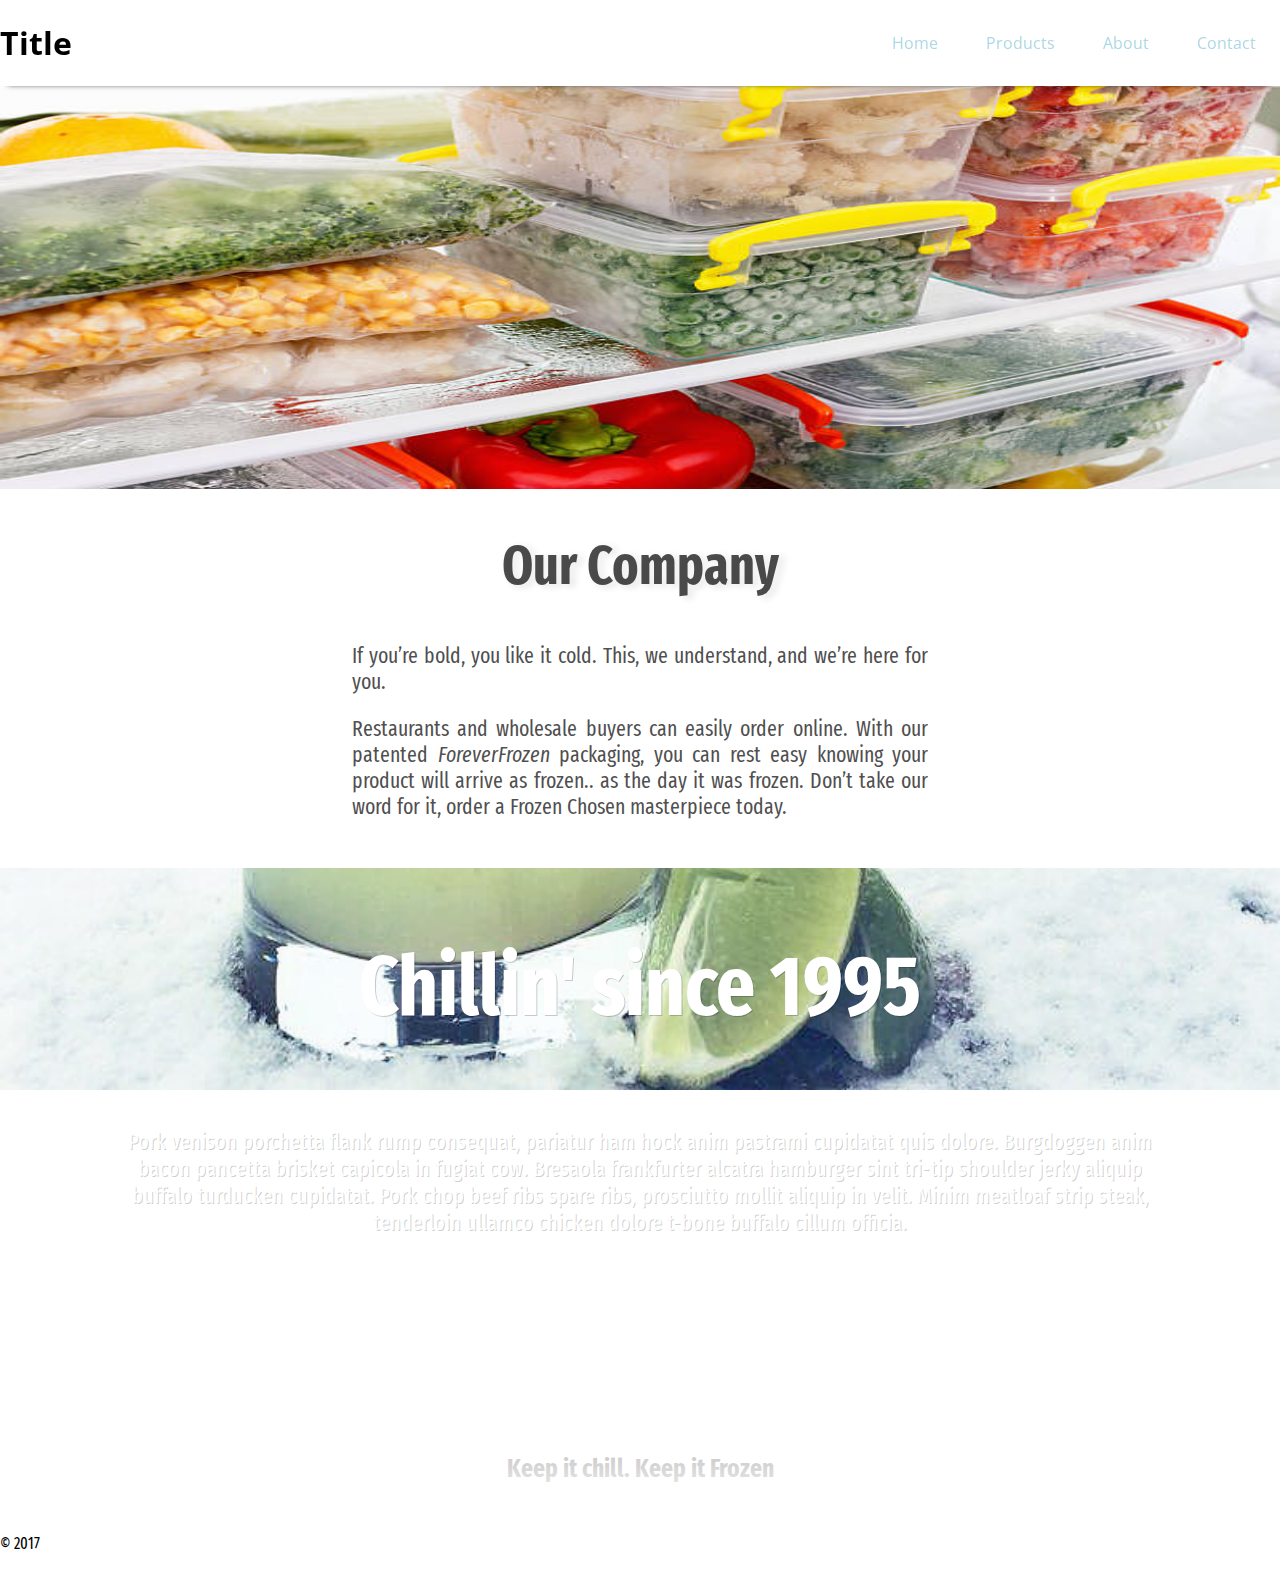
==== about.html @ f5013456 "about page/images css" ====
<!DOCTYPE html>
<html lang="en">

<head>
    <meta charset="UTF-8">
    <meta name="viewport" content="width=device-width, initial-scale=1.0">
    <meta http-equiv="X-UA-Compatible" content="ie=edge">
    <title>About Frozen Stuff</title>
    <link rel="stylesheet" type="text/css" href="styles/styes.css">
    <link href="https://fonts.googleapis.com/css?family=Fira+Sans+Extra+Condensed|Open+Sans" rel="stylesheet">
</head>

<body>

       <header>
        
        <nav>
            <h1>Title</h1>
            <ul>
                <li><a href = "index.html">Home</a></li>
                <li><a href = "products.html">Products</a></li>
                <li><a href="about.html">About</a></li>
                <li><a href = "contact.html">Contact</a></li>
            </ul>
        </nav>
    </header>

    <div class="main-img">
        <img class="frozen-img" src="images/headerimage.jpg">
    </div>

    <main>
        <div class="about-wrapper">
            
            <section class="aboutCompany">
                <h2 class="">
                    <span>Our Company</span>
                </h2>

                <p>If you’re bold, you like it cold. This, we understand, and we’re here for you.</p>

                <p>Restaurants and wholesale buyers can easily order online. With our patented <i>ForeverFrozen</i> packaging, you can rest easy knowing your product will arrive as frozen.. as the day it was frozen. Don’t take our word for it, order a Frozen Chosen masterpiece today.</p>

                <div><img></div>
            </section>

            <section class="history"></section>
                
                <div id="marg">
                    <h2 class="">
                        Chillin' since 1995
                    </h2>
                    <p>Pork venison porchetta flank rump consequat, pariatur ham hock anim pastrami cupidatat quis dolore. Burgdoggen anim bacon
                        pancetta brisket capicola in fugiat cow. Bresaola frankfurter alcatra hamburger sint tri-tip shoulder jerky aliquip buffalo
                        turducken cupidatat. Pork chop beef ribs spare ribs, prosciutto mollit aliquip in velit. Minim meatloaf strip steak,
                        tenderloin ullamco chicken dolore t-bone buffalo cillum officia.</p>
                    <!-- <img src="images/about-marg.jpg"> -->
                    <h4><span id="marg-footer">Keep it chill. Keep it Frozen</span></h4>
                </div>

                <!-- <p>Keep it chill. Keep it Frozen</p> -->
            </section>
        </div>
    </main>

    <footer>
        <p>&copy 2017 </p>
    </footer>
</body>

</html>
---- styles/styes.css ----
body {
    margin: 0;
    /* background-color: ; */
}

/*-----------header navigation------------*/
header{
    font-family: 'Open Sans', sans-serif;
}
nav{
    display: flex;
    align-items: center;
    justify-content: space-between;
    position: fixed;
    top: 0;
    background: white;
    width: 100%;
    box-shadow: 0 6px 6px -8px;
}
nav ul {
    display: flex;
}

nav ul li{
    padding: 0 1.5em;
    list-style-type: none;
}
a {
    text-decoration: none;
    color: lightblue;
    /* opacity: .3; */
}

.frozen-img {
    width: 100%;
    height: 26em;
}



/* ----------------footer------------------ */
footer{
    font-family: 'Fira Sans Extra Condensed', sans-serif;
}



/* ----------------About pg----------------------------- */
main {
    margin: 0 auto;
    width: 100%;
    font-family: 'Fira Sans Extra Condensed', sans-serif;
    /* text-align: center; */
}
.main-img {
    margin-top: 73px;
    height: 26em;
}
.about-wrapper {
    text-align: center;
}
.about-wrapper h2{
    font-size: 2.5em;
    text-shadow: 5px 0px 11px #fff, 5px 2px 7px rgba(0,0,0,0.15);
}

.aboutCompany{
    width: 45%;
    margin: auto;
    font-size: 1.35em;
    color: rgba(0,0,0,.7);
}
.aboutCompany p {
    text-align: justify;
}

#marg {
    background: url("../images/about-marg.jpg") no-repeat center center fixed;
    /* background-size: 100% 100%; */
    background-size: cover;
    height: 650px;
    display: flex;
    flex-direction: column;
}
#marg::after {
  display: block;
  position: relative;
  background-image: linear-gradient(to bottom, rgba(255, 255, 255, 0) 0, #fff 100%);
  margin-top: -250px;
  height: 250px;
  width: 100%;
  content: '';
}
#marg p, #marg h2{
   /* position: absolute; */
    text-align: center;
    /* width: 80%; */
    left: 10%;
    color: white;
    text-shadow: 1px 1.3px rgba(0,0,0,.2);
}
#marg h2{
    font-size: 5.2em;
    /* padding-top: 1em; */
}
#marg p{
    /* margin-top: 210px; */
    font-size: 1.4em;
    padding: 0px 5.1em;
}
#marg img{
    width: 100%;
    /* position: relative; */
}
#marg h4{
    margin-top: auto;
    opacity: .79;
    font-size: 1.6em;
}









































































































































































































































/* ----------------About pg----------------------------- */
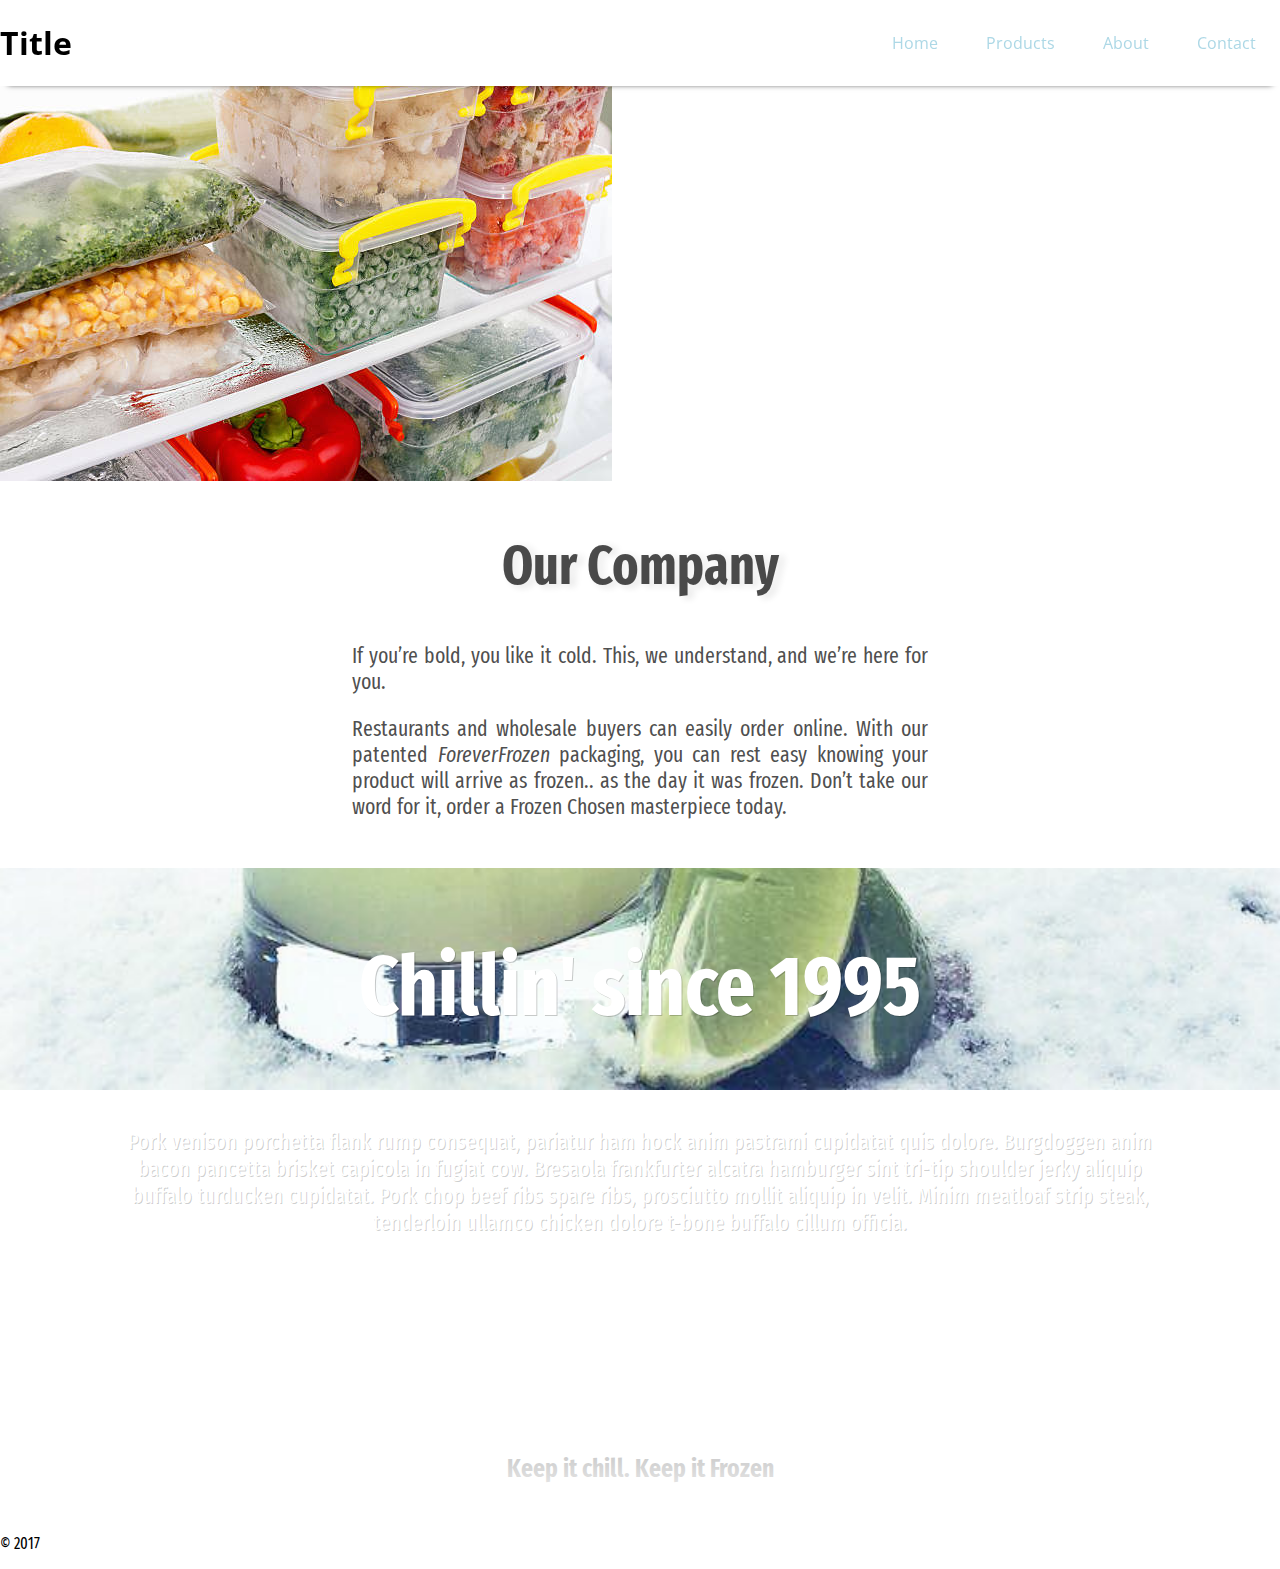
==== commit 6c1b1b6f: "closed bracket, fixed css" ====
--- a/about.html
+++ b/about.html
@@ -8,6 +8,7 @@
     <title>About Frozen Stuff</title>
     <link rel="stylesheet" type="text/css" href="styles/styes.css">
     <link href="https://fonts.googleapis.com/css?family=Fira+Sans+Extra+Condensed|Open+Sans" rel="stylesheet">
+    
 </head>
 
 <body>
--- a/styles/styes.css
+++ b/styles/styes.css
@@ -1,12 +1,12 @@
 body {
     margin: 0;
-    /* background-color: ; */
 }
 
 /*-----------header navigation------------*/
 header{
     font-family: 'Open Sans', sans-serif;
 }
+
 nav{
     display: flex;
     align-items: center;
@@ -17,6 +17,10 @@
     width: 100%;
     box-shadow: 0 6px 6px -8px;
 }
+
+    /*font-family: 'Fira Sans Extra Condensed','Open Sans', sans-serif;
+    font-size: 1em;*/
+
 nav ul {
     display: flex;
 }
@@ -25,16 +29,79 @@
     padding: 0 1.5em;
     list-style-type: none;
 }
+
 a {
     text-decoration: none;
     color: lightblue;
     /* opacity: .3; */
 }
 
-.frozen-img {
+/*----.frozen-img {
     width: 100%;
     height: 26em;
-}
+
+    position:relative; 
+}-----*/
+
+#mimg{
+    background: url("../images/MainPage.jpg") no-repeat center center fixed;
+    background-size: cover;
+    height: 550px;
+    display: flex;
+    flex-direction: column;
+}
+
+#mimg::after{
+    display:block;
+    position:relative;
+    background-image: linear-gradient(to bottom, rgba(255, 255, 255, 0) 0, #fff 100%);
+    margin-top: -75px;
+    height: 75px;
+    width: 100%;
+    content: '';
+}
+
+#mimg p, #mimg h2{
+    text-align: center;
+    left:10%;
+    color:white;
+    text-shadow: 1px 1.3px rgba(0,0,0,.2);
+}
+
+#mimg h2{
+    font-size:5.2em;
+    padding: 0;
+}
+
+#mimg p{
+    font-size:1.4em;
+    padding: 0px 5.1em;
+}
+
+#mimg{
+    width:100%;
+}
+
+/*-------------------
+.flex-container {
+    background-color: rgb(51, 51,51);
+    color: white;
+    display: flex;
+    padding: 10em;
+  }
+
+.flex-left{
+    display:flex;
+    flex-direction: column; 
+    flex: 0 50%;
+}
+
+.flex-right{
+    display:flex;
+    flex-direction: column; 
+    flex: 50% 0;
+}-----------*/
+
 
 
 
@@ -42,6 +109,241 @@
 footer{
     font-family: 'Fira Sans Extra Condensed', sans-serif;
 }
+
+
+
+
+
+
+
+
+
+
+
+
+
+
+
+
+
+
+
+
+
+
+
+
+
+
+
+
+
+
+
+
+
+
+
+
+
+
+
+
+
+
+
+
+
+
+
+
+
+
+
+
+
+
+
+
+
+
+
+
+
+
+
+
+
+
+
+
+
+
+
+
+
+
+
+
+
+
+
+
+
+
+
+
+
+
+
+
+
+
+
+
+
+
+
+
+
+
+
+
+
+
+
+
+
+
+
+
+
+
+
+
+
+
+
+
+
+
+
+
+
+
+
+
+
+
+
+
+
+
+
+
+
+
+
+
+
+
+
+
+
+
+
+
+
+
+
+
+
+
+
+
+
+
+
+
+
+
+
+
+
+
+
+
+
+
+
+
+
+
+
+
+
+
+
+
+
+
+
+
+
+
+
+
+
+
+
+
+
+
+
+
+
+
+
+
+
+
+
+
+
+
+
+
+
+
+
+
+
+
+
+
+
+
+
+
+
+
+
+
+
+
+
+
+
+
+
+
+
+
+
+
+
+
+
 
 
 
@@ -52,6 +354,7 @@
     font-family: 'Fira Sans Extra Condensed', sans-serif;
     /* text-align: center; */
 }
+
 .main-img {
     margin-top: 73px;
     height: 26em;
@@ -70,7 +373,7 @@
     font-size: 1.35em;
     color: rgba(0,0,0,.7);
 }
-.aboutCompany p {
+.aboutCompany p{
     text-align: justify;
 }
 
@@ -242,136 +545,192 @@
 
 
 
-
-
-
-
-
-
-
-
-
-
-
-
-
-
-
-
-
-
-
-
-
-
-
-
-
-
-
-
-
-
-
-
-
-
-
-
-
-
-
-
-
-
-
-
-
-
-
-
-
-
-
-
-
-
-
-
-
-
-
-
-
-
-
-
-
-
-
-
-
-
-
-
-
-
-
-
-
-
-
-
-
-
-
-
-
-
-
-
-
-
-
-
-
-
-
-
-
-
-
-
-
-
-
-
-
-
-
-
-/* ----------------About pg----------------------------- */
-
-
-
-
-
-
-
-
-
-
-
-
-
-
-
-
-
-
-
-
-
-
-
-
+/* ---------------------------------------Contact Page------------------------------------------- */
+input[type=reset]:hover {
+    cursor:pointer;
+    background-color: steelblue;
+  }
+
+.contact {
+      display: flex;
+      margin: 0 3em;
+      padding: 0 5em;
+      font-family: 'Open Sans', sans-serif;
+  }
+  
+.input {
+      flex: 1;
+  }
+
+.social .fb img {
+      width: 6.22em;
+      height: 6.22em;
+      display: block;
+      margin: auto;
+      border-radius: 9%;
+  }
+.social .fb {
+    margin-bottom: 2.3em;
+  }
+
+.social .tw img {
+    width: 6.8em;
+    height: 6.8em;
+    display: block;
+    margin: auto;
+  }
+
+.social .tw {
+    margin-bottom: 2.5em;
+}
+
+.subtext {
+    text-align: center;
+    margin-top: .1em;
+    font-size: 0.9em;
+}
+
+
+.email h3{
+    text-align: center;
+    margin-bottom: -.5em;
+}
+
+.social {
+    margin-top: 3em;
+}
+
+.email span {
+    padding-left: 3.3em;
+}
+
+.imput-bar {
+    border: 1px solid #e5e5e5;
+    border-radius: 5px;
+    outline: 0;
+    width: 80%;
+    padding: 15px 20px;
+    margin-bottom: 20px;
+    font-size: 16px;
+
+}
+
+
+
+
+
+
+
+
+
+
+
+
+
+
+
+
+
+
+
+
+
+
+
+
+
+
+
+
+
+
+
+
+
+
+
+
+
+
+
+
+
+
+
+
+
+
+
+
+
+
+
+
+
+
+
+
+
+
+
+
+
+
+
+
+
+
+/*----------------------- PRODUCTS PAGE - JORDAN ------------------------------*/
+
+.products-container{
+    display: flex;
+    flex-wrap: wrap;
+    padding: 1em;
+    background-color: rgba(192, 192, 192, 0.5);
+}
+
+.product{
+    display: none;
+    width: 17%;
+    margin: 1em;
+    padding: 1.4em;
+    background-color: white;
+    box-shadow: 0 0.8em 1.2em 0 rgba(27, 27, 27, 0.2);
+    transition: 0.4s;
+    border-radius: 1em;
+}
+    
+.product:hover{
+    box-shadow: 0 1.5em 2em rgba(12, 12, 12, 0.7);
+}
+
+
+.product h4{
+    font-family: 'Fira Sans Extra Condensed', sans-serif;
+    text-align: center;
+}
+
+
+.product p{
+    font-family: 'Open Sans', sans-serif;
+    font-size: 0.7em;
+    line-height: 1.7em;
+}
+
+.price p{
+    font-weight: bold;
+    font-size: 1em;
+    text-align: center;
+}
+
+.product-image{
+    display: block;
+    width: 95%;
+    margin: 2em auto;
+    border-radius: 0.7em 0.2em 0.7em 0.2em;
+}
+
+
+
+
+
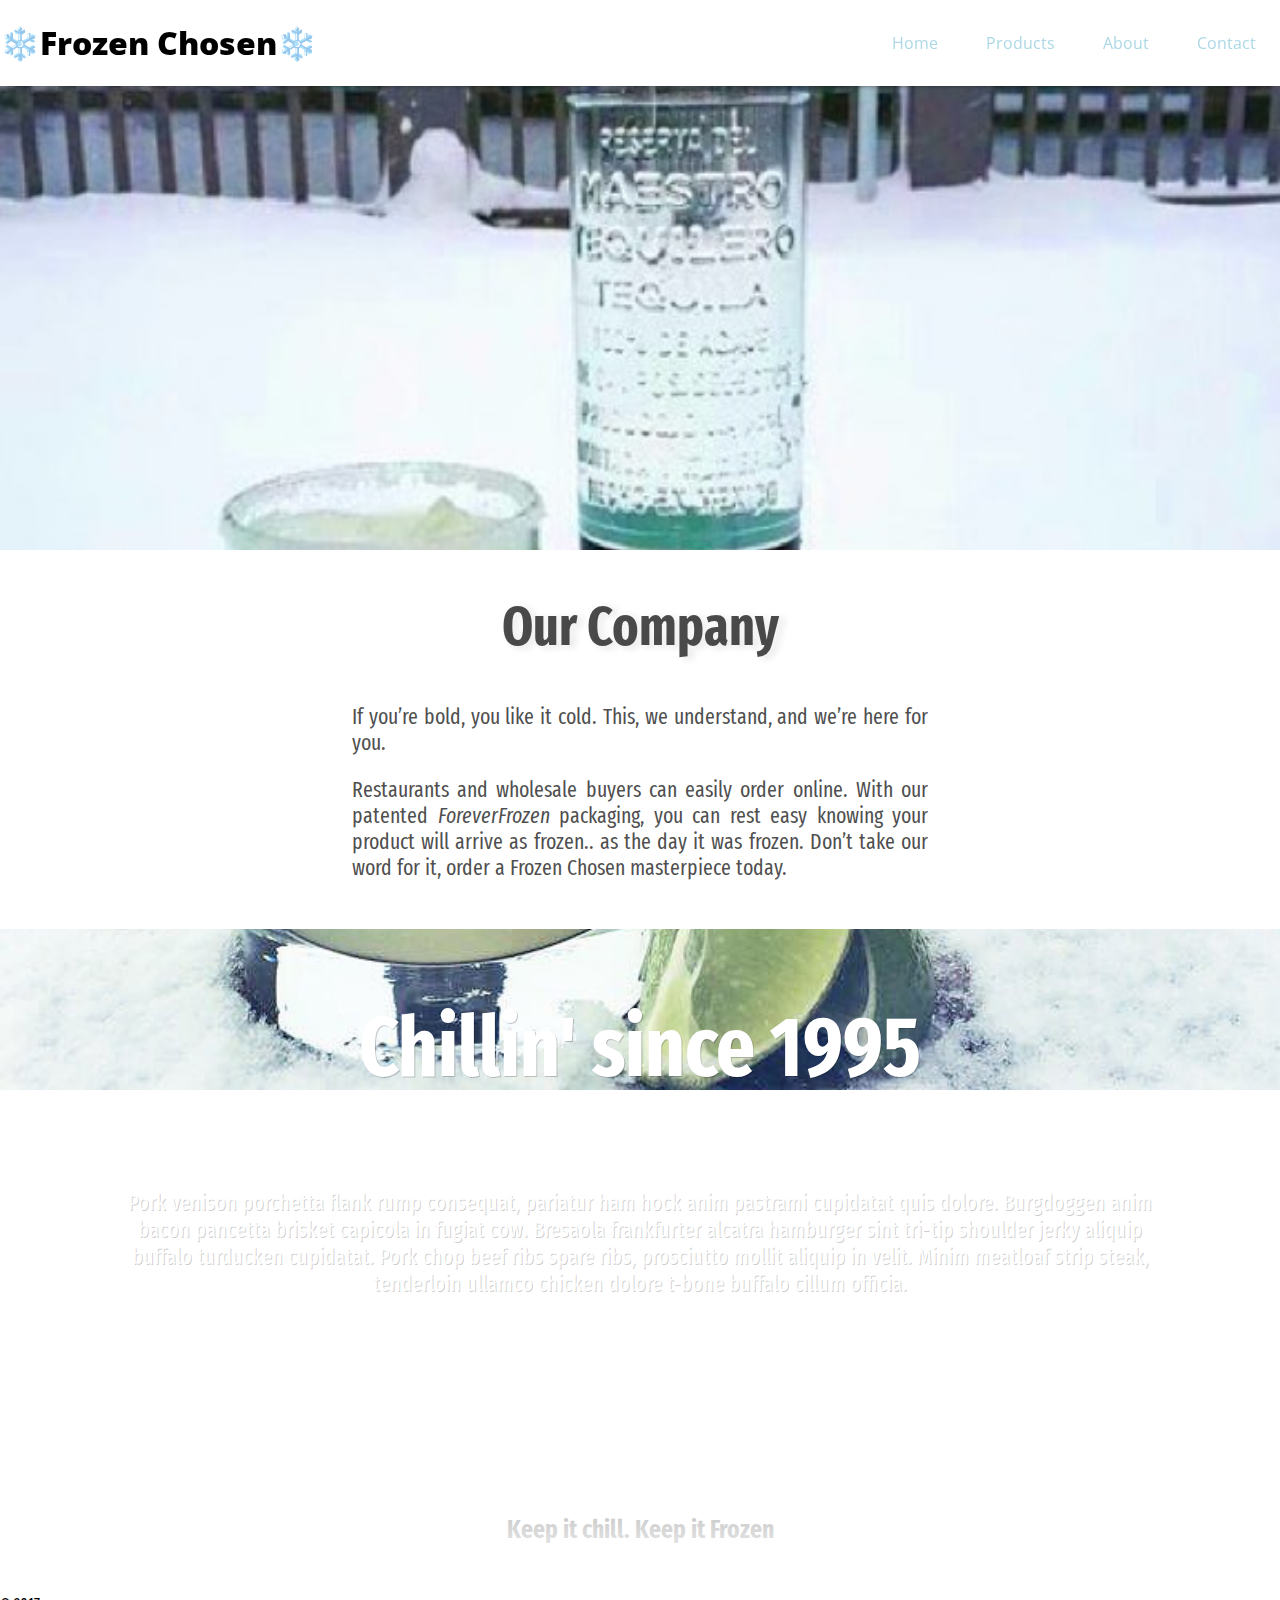
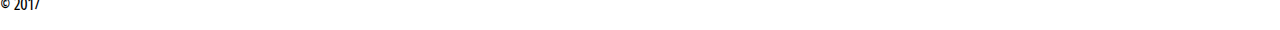
==== commit a5eaddaf: "plz God fix" ====
--- a/about.html
+++ b/about.html
@@ -6,17 +6,18 @@
     <meta name="viewport" content="width=device-width, initial-scale=1.0">
     <meta http-equiv="X-UA-Compatible" content="ie=edge">
     <title>About Frozen Stuff</title>
-    <link rel="stylesheet" type="text/css" href="styles/styes.css">
+    <link rel="stylesheet" type="text/css" href="styles/styles.css">
     <link href="https://fonts.googleapis.com/css?family=Fira+Sans+Extra+Condensed|Open+Sans" rel="stylesheet">
-    
 </head>
 
 <body>
 
-       <header>
+    <header>
         
         <nav>
-            <h1>Title</h1>
+            <h1>
+                <strong>❄️Frozen Chosen❄️</strong>
+            </h1>
             <ul>
                 <li><a href = "index.html">Home</a></li>
                 <li><a href = "products.html">Products</a></li>
@@ -26,9 +27,7 @@
         </nav>
     </header>
 
-    <div class="main-img">
-        <img class="frozen-img" src="images/headerimage.jpg">
-    </div>
+    <div id="mimg"></div>
 
     <main>
         <div class="about-wrapper">
--- a/styles/styles.css
+++ b/styles/styles.css
@@ -0,0 +1,283 @@
+body {
+    margin: 0;
+    /* background-color: ; */
+}
+
+/*-----------header navigation------------*/
+header{
+    font-family: 'Open Sans', sans-serif;
+}
+nav{
+    display: flex;
+    align-items: center;
+    justify-content: space-between;
+    position: fixed;
+    top: 0;
+    background: white;
+    width: 100%;
+    box-shadow: 0 6px 6px -8px;
+    font-size: 1em;
+}
+nav ul {
+    display: flex;
+}
+
+nav ul li{
+    padding: 0 1.5em;
+    list-style-type: none;
+}
+a {
+    text-decoration: none;
+    color: lightblue;
+    /* opacity: .3; */
+}
+
+/* .frozen-img {
+    width: 100%;
+    height: 26em;
+} */
+
+#mimg{
+    background: url("../images/MainPage.jpg") no-repeat center center fixed;
+    background-size: cover;
+    height: 550px;
+    display: flex;
+    flex-direction: column;
+}
+
+#mimg::after{
+    display:block;
+    position:relative;
+    background-image: linear-gradient(to bottom, rgba(255, 255, 255, 0) 0, #fff 100%);
+    margin-top: -75px;
+    height: 75px;
+    width: 100%;
+    content: '';
+}
+
+#mimg p, #mimg h2{
+    text-align: center;
+    left:10%;
+    color:white;
+    text-shadow: 1px 1.3px rgba(0,0,0,.2);
+}
+
+#mimg h2{
+    font-size:5.2em;
+
+    padding: 0;
+
+}
+
+#mimg p{
+    font-size:1.4em;
+    padding: 0px 5.1em;
+}
+
+#mimg{
+    width:100%;
+}
+
+/* ----------------footer------------------ */
+footer{
+    font-family: 'Fira Sans Extra Condensed', sans-serif;
+}
+
+
+
+/* ----------------About pg----------------------------- */
+main {
+    margin: 0 auto;
+    width: 100%;
+    font-family: 'Fira Sans Extra Condensed', sans-serif;
+    /* text-align: center; */
+}
+.main-img {
+    margin-top: 73px;
+    height: 26em;
+}
+.about-wrapper {
+    text-align: center;
+}
+.about-wrapper h2{
+    font-size: 2.5em;
+    text-shadow: 5px 0px 11px #fff, 5px 2px 7px rgba(0,0,0,0.15);
+}
+
+.aboutCompany{
+    width: 45%;
+    margin: auto;
+    font-size: 1.35em;
+    color: rgba(0,0,0,.7);
+}
+.aboutCompany p {
+    text-align: justify;
+}
+
+#marg {
+    background: url("../images/about-marg.jpg") no-repeat center center fixed;
+    /* background-size: 100% 100%; */
+    background-size: cover;
+    height: 650px;
+    display: flex;
+    flex-direction: column;
+}
+#marg::after {
+  display: block;
+  position: relative;
+  background-image: linear-gradient(to bottom, rgba(255, 255, 255, 0) 0, #fff 100%);
+  margin-top: -250px;
+  height: 250px;
+  width: 100%;
+  content: '';
+}
+#marg p, #marg h2{
+   /* position: absolute; */
+    text-align: center;
+    /* width: 80%; */
+    left: 10%;
+    color: white;
+    text-shadow: 1px 1.3px rgba(0,0,0,.2);
+}
+#marg h2{
+    font-size: 5.2em;
+    /* padding-top: 1em; */
+}
+#marg p{
+    /* margin-top: 210px; */
+    font-size: 1.4em;
+    padding: 0px 5.1em;
+}
+#marg img{
+    width: 100%;
+    /* position: relative; */
+}
+#marg h4{
+    margin-top: auto;
+    opacity: .79;
+    font-size: 1.6em;
+}
+
+
+
+/* ---------------------------------------Contact Page------------------------------------------- */
+input[type=reset]:hover {
+    cursor:pointer;
+    background-color: steelblue;
+  }
+
+.contact {
+      display: flex;
+      margin: 0 3em;
+      padding: 0 5em;
+      font-family: 'Open Sans', sans-serif;
+  }
+  
+.input {
+      flex: 1;
+  }
+
+.social .fb img {
+      width: 6.22em;
+      height: 6.22em;
+      display: block;
+      margin: auto;
+      border-radius: 9%;
+  }
+.social .fb {
+    margin-bottom: 2.3em;
+  }
+
+.social .tw img {
+    width: 6.8em;
+    height: 6.8em;
+    display: block;
+    margin: auto;
+  }
+
+.social .tw {
+    margin-bottom: 2.5em;
+}
+
+.subtext {
+    text-align: center;
+    margin-top: .1em;
+    font-size: 0.9em;
+}
+
+
+.email h3{
+    text-align: center;
+    margin-bottom: -.5em;
+}
+
+.social {
+    margin-top: 3em;
+}
+
+.email span {
+    padding-left: 3.3em;
+}
+
+.imput-bar {
+    border: 1px solid #e5e5e5;
+    border-radius: 5px;
+    outline: 0;
+    width: 80%;
+    padding: 15px 20px;
+    margin-bottom: 20px;
+    font-size: 16px;
+
+}
+
+
+
+/*----------------------- PRODUCTS PAGE - JORDAN ------------------------------*/
+
+.products-container{
+    display: flex;
+    flex-wrap: wrap;
+    padding: 1em;
+    background-color: rgba(192, 192, 192, 0.5);
+}
+
+.product{
+    display: none;
+    width: 17%;
+    margin: 1em;
+    padding: 1.4em;
+    background-color: white;
+    box-shadow: 0 0.8em 1.2em 0 rgba(27, 27, 27, 0.2);
+    transition: 0.4s;
+    border-radius: 1em;
+}
+    
+.product:hover{
+    box-shadow: 0 1.5em 2em rgba(12, 12, 12, 0.7);
+}
+
+
+.product h4{
+    font-family: 'Fira Sans Extra Condensed', sans-serif;
+    text-align: center;
+}
+
+
+.product p{
+    font-family: 'Open Sans', sans-serif;
+    font-size: 0.7em;
+    line-height: 1.7em;
+}
+
+.price p{
+    font-weight: bold;
+    font-size: 1em;
+    text-align: center;
+}
+
+.product-image{
+    display: block;
+    width: 95%;
+    margin: 2em auto;
+    border-radius: 0.7em 0.2em 0.7em 0.2em;
+}
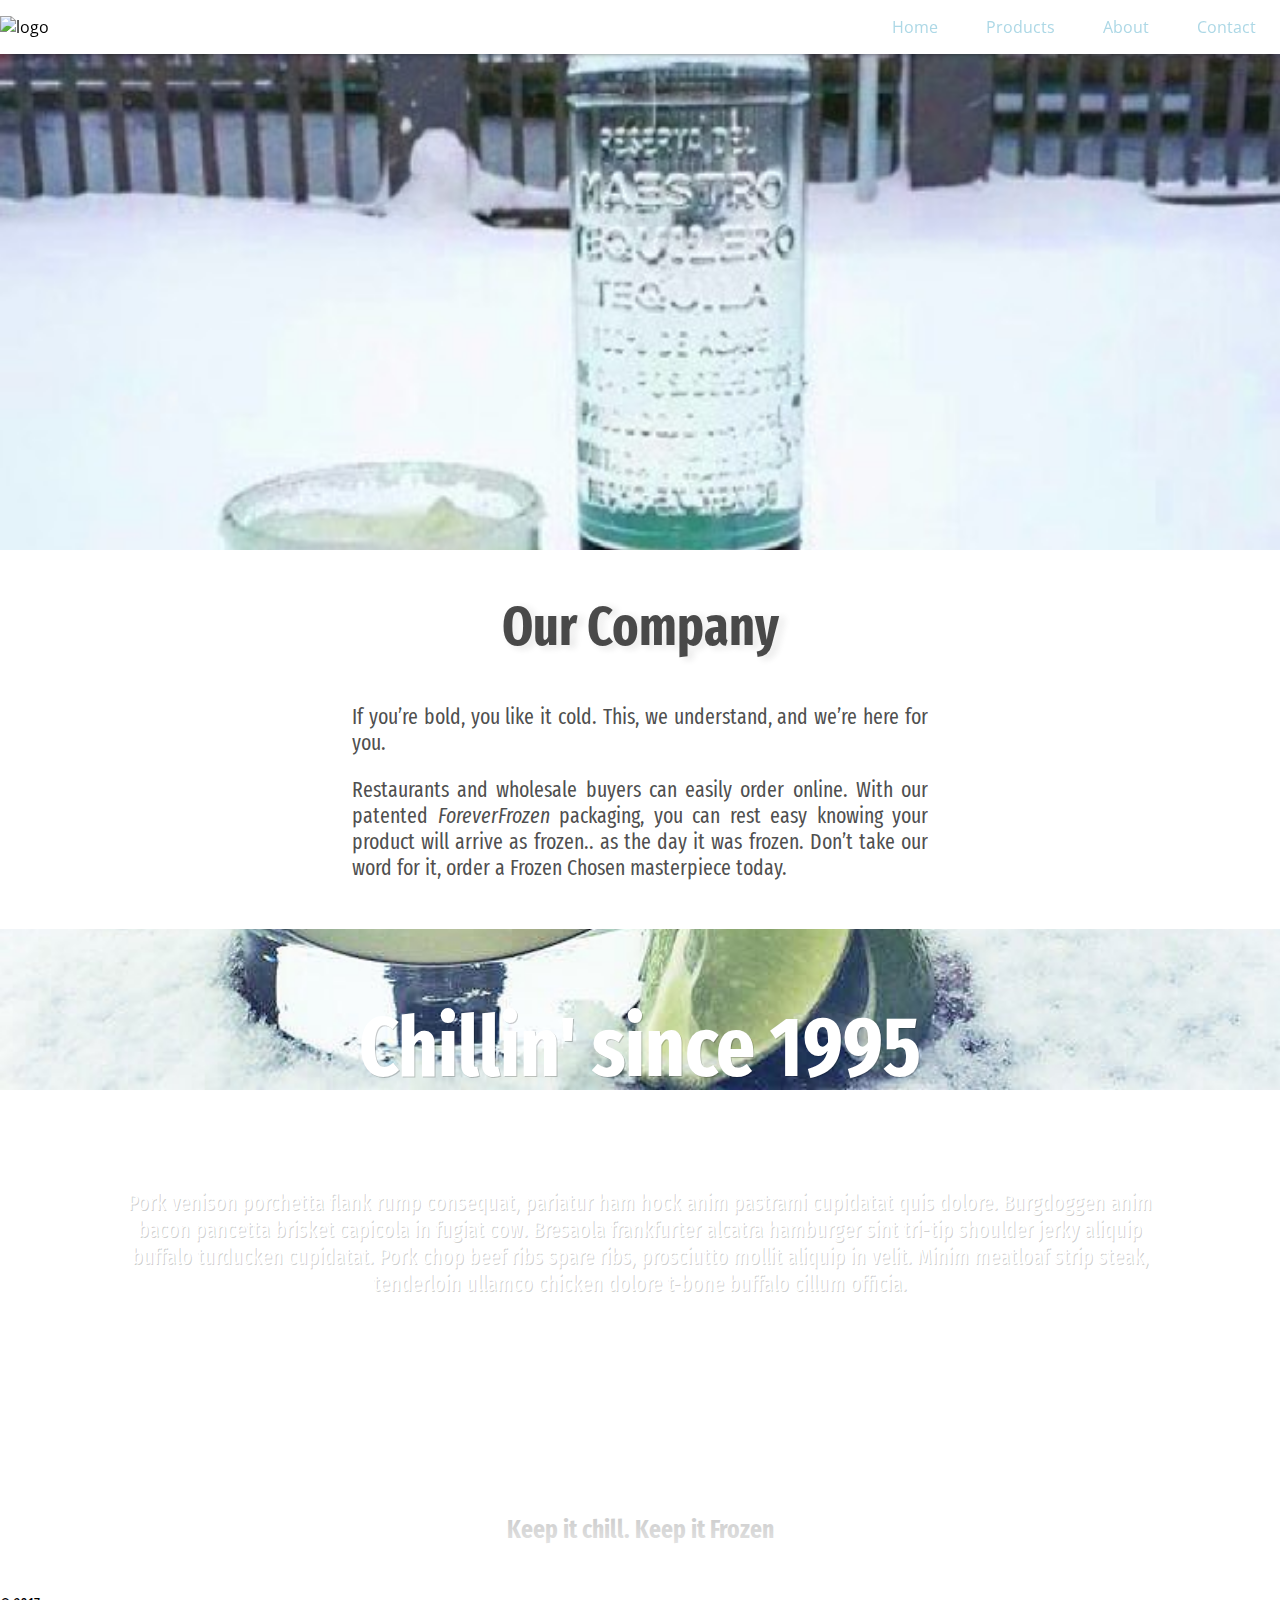
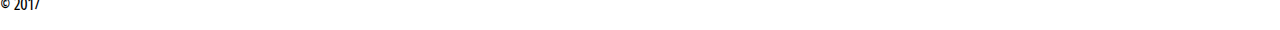
==== commit b42106f6: "updated logo corrected spelling" ====
--- a/about.html
+++ b/about.html
@@ -8,6 +8,7 @@
     <title>About Frozen Stuff</title>
     <link rel="stylesheet" type="text/css" href="styles/styles.css">
     <link href="https://fonts.googleapis.com/css?family=Fira+Sans+Extra+Condensed|Open+Sans" rel="stylesheet">
+    
 </head>
 
 <body>
@@ -15,9 +16,7 @@
     <header>
         
         <nav>
-            <h1>
-                <strong>❄️Frozen Chosen❄️</strong>
-            </h1>
+          <img class="logo" src="../images/Logo w:o border.jpeg" alt="logo" width="150px">
             <ul>
                 <li><a href = "index.html">Home</a></li>
                 <li><a href = "products.html">Products</a></li>
--- a/styles/styles.css
+++ b/styles/styles.css
@@ -160,39 +160,47 @@
 
 
 
-/* ---------------------------------------Contact Page------------------------------------------- */
+/* ---------------------------------------Contact Page ----Val------------------------------------------- */
+
+.background {
+    background-color: #e6e6e6;
+    background-image: linear-gradient(to bottom, rgba(255, 255, 255, 0) 0, #fff 100%);
+}
+
 input[type=reset]:hover {
-    cursor:pointer;
-    background-color: steelblue;
+    cursor: pointer;
+    background-color: rgb(126, 164, 175);
   }
 
 .contact {
-      display: flex;
-      margin: 0 3em;
-      padding: 0 5em;
-      font-family: 'Open Sans', sans-serif;
+    display: flex;
+    margin: 0 3em;
+    padding: 0 5em;
+    font-family: 'Open Sans', sans-serif;
   }
   
 .input {
-      flex: 1;
-  }
-
-.social .fb img {
-      width: 6.22em;
-      height: 6.22em;
-      display: block;
-      margin: auto;
-      border-radius: 9%;
-  }
+    flex: 1;
+  }
+
+.social .fb img { 
+    width: 6.22em;
+    height: 6.22em;
+    display: block;
+    margin: auto;
+    border-radius: 9%;
+  }
+
 .social .fb {
     margin-bottom: 2.3em;
   }
 
 .social .tw img {
-    width: 6.8em;
-    height: 6.8em;
+    width: 6.5em;
+    height: 6.5em;
     display: block;
     margin: auto;
+    border-radius: 10px;
   }
 
 .social .tw {
@@ -216,20 +224,43 @@
 }
 
 .email span {
-    padding-left: 3.3em;
+    padding-left: 4.4em;
 }
 
 .imput-bar {
-    border: 1px solid #e5e5e5;
-    border-radius: 5px;
+    border: 1px solid #dadada;
+    border-radius: .5em;
     outline: 0;
     width: 80%;
-    padding: 15px 20px;
-    margin-bottom: 20px;
-    font-size: 16px;
-
-}
-
+    padding: 1em 1.1em;
+    margin-bottom: 1.2em;
+    font-size: 1em;
+    box-shadow: 0.1em 0.1em 5px gainsboro;
+}
+
+.button {
+    text-transform: uppercase;
+    background-color: lightblue;
+    color: white;
+    padding: .7em 2em;
+    font-size: larger;
+    letter-spacing: .1em;
+    box-shadow: 0.1em 0.1em 5px gainsboro;
+    border: 0;
+}
+
+h1.standout {
+    font-size: 2em;
+    font-weight: 100;
+}
+
+.social .fb img:hover {
+    box-shadow: 0 0 3px 2px rgba(102, 102, 102, 0.5);
+}
+
+.social .tw img:hover {
+    box-shadow: 0 0 3px 2px rgba(102, 102, 102, 0.5);
+}
 
 
 /*----------------------- PRODUCTS PAGE - JORDAN ------------------------------*/
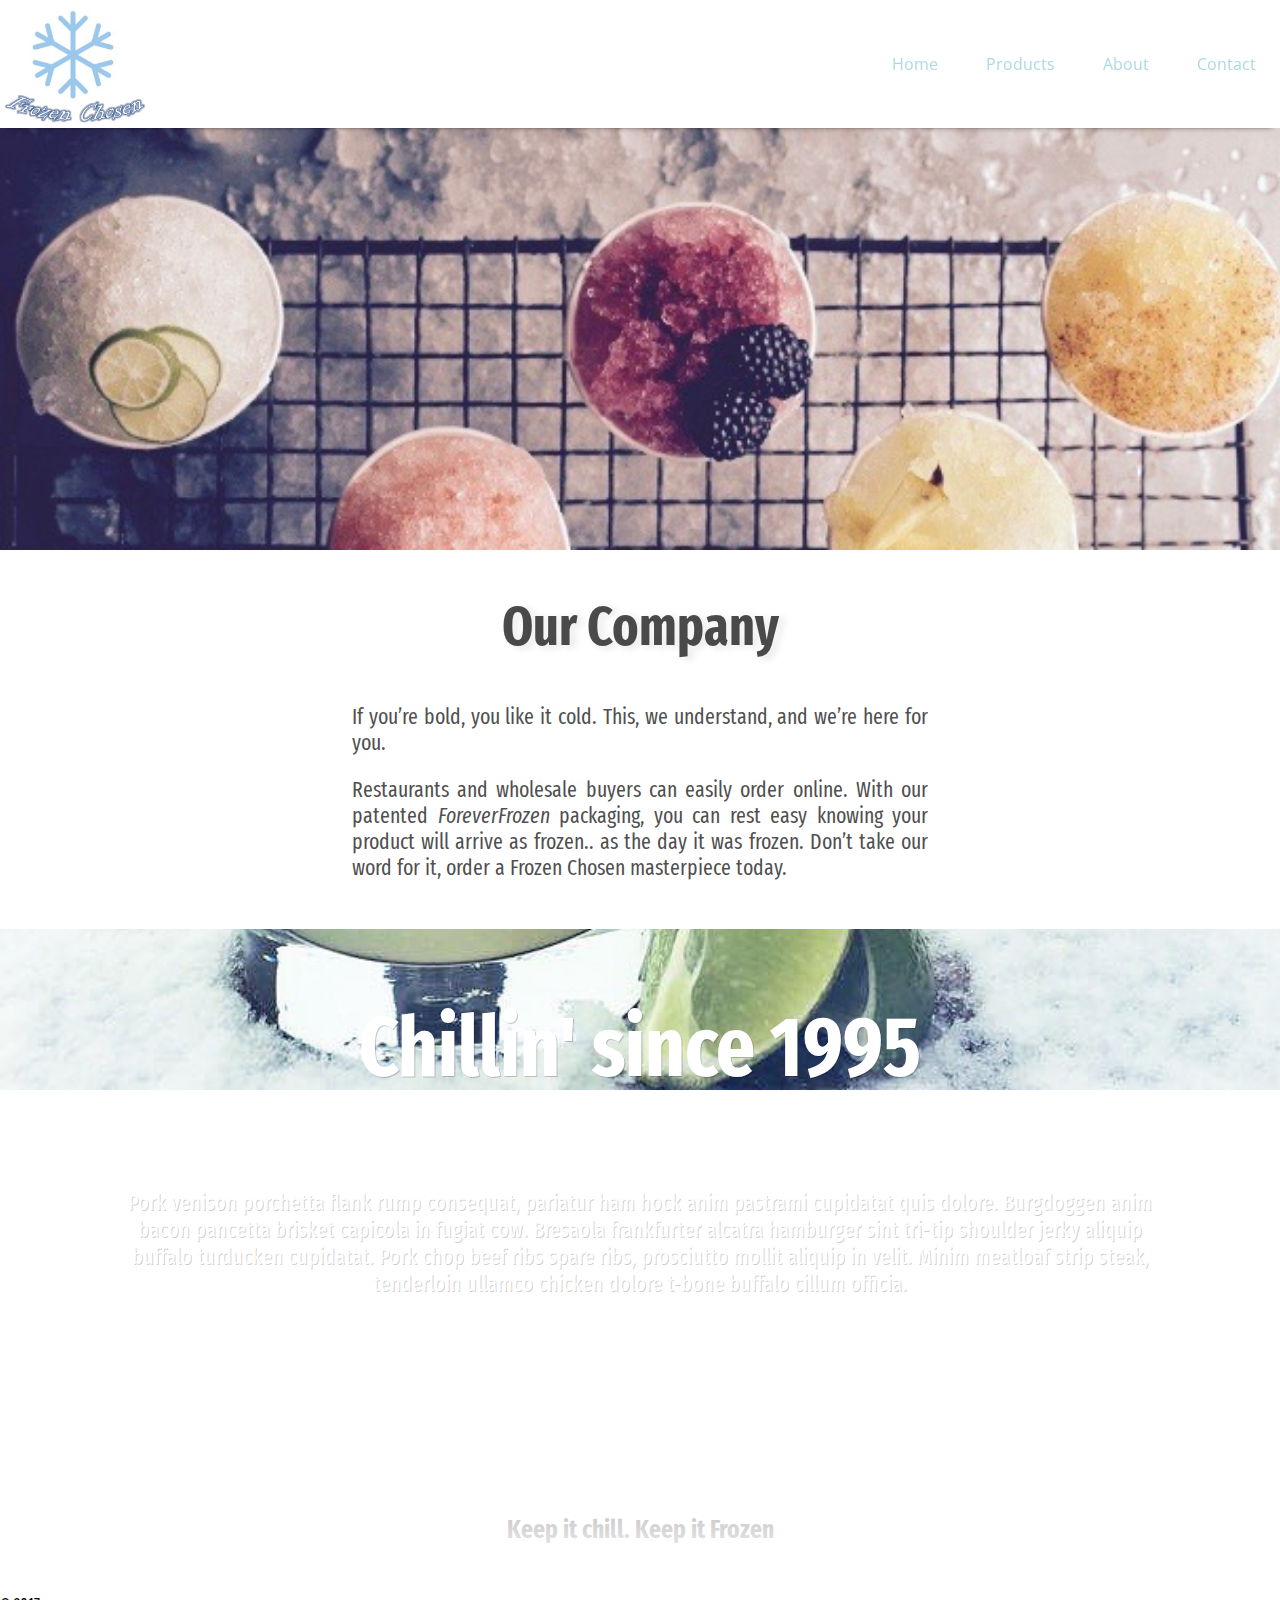
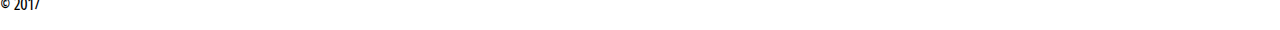
==== commit b1a1bf1f: "updated home" ====
--- a/about.html
+++ b/about.html
@@ -16,7 +16,7 @@
     <header>
         
         <nav>
-          <img class="logo" src="../images/Logo w:o border.jpeg" alt="logo" width="150px">
+          <img class="logo" src="../images/logo.jpeg" alt="logo" width="150px">
             <ul>
                 <li><a href = "index.html">Home</a></li>
                 <li><a href = "products.html">Products</a></li>
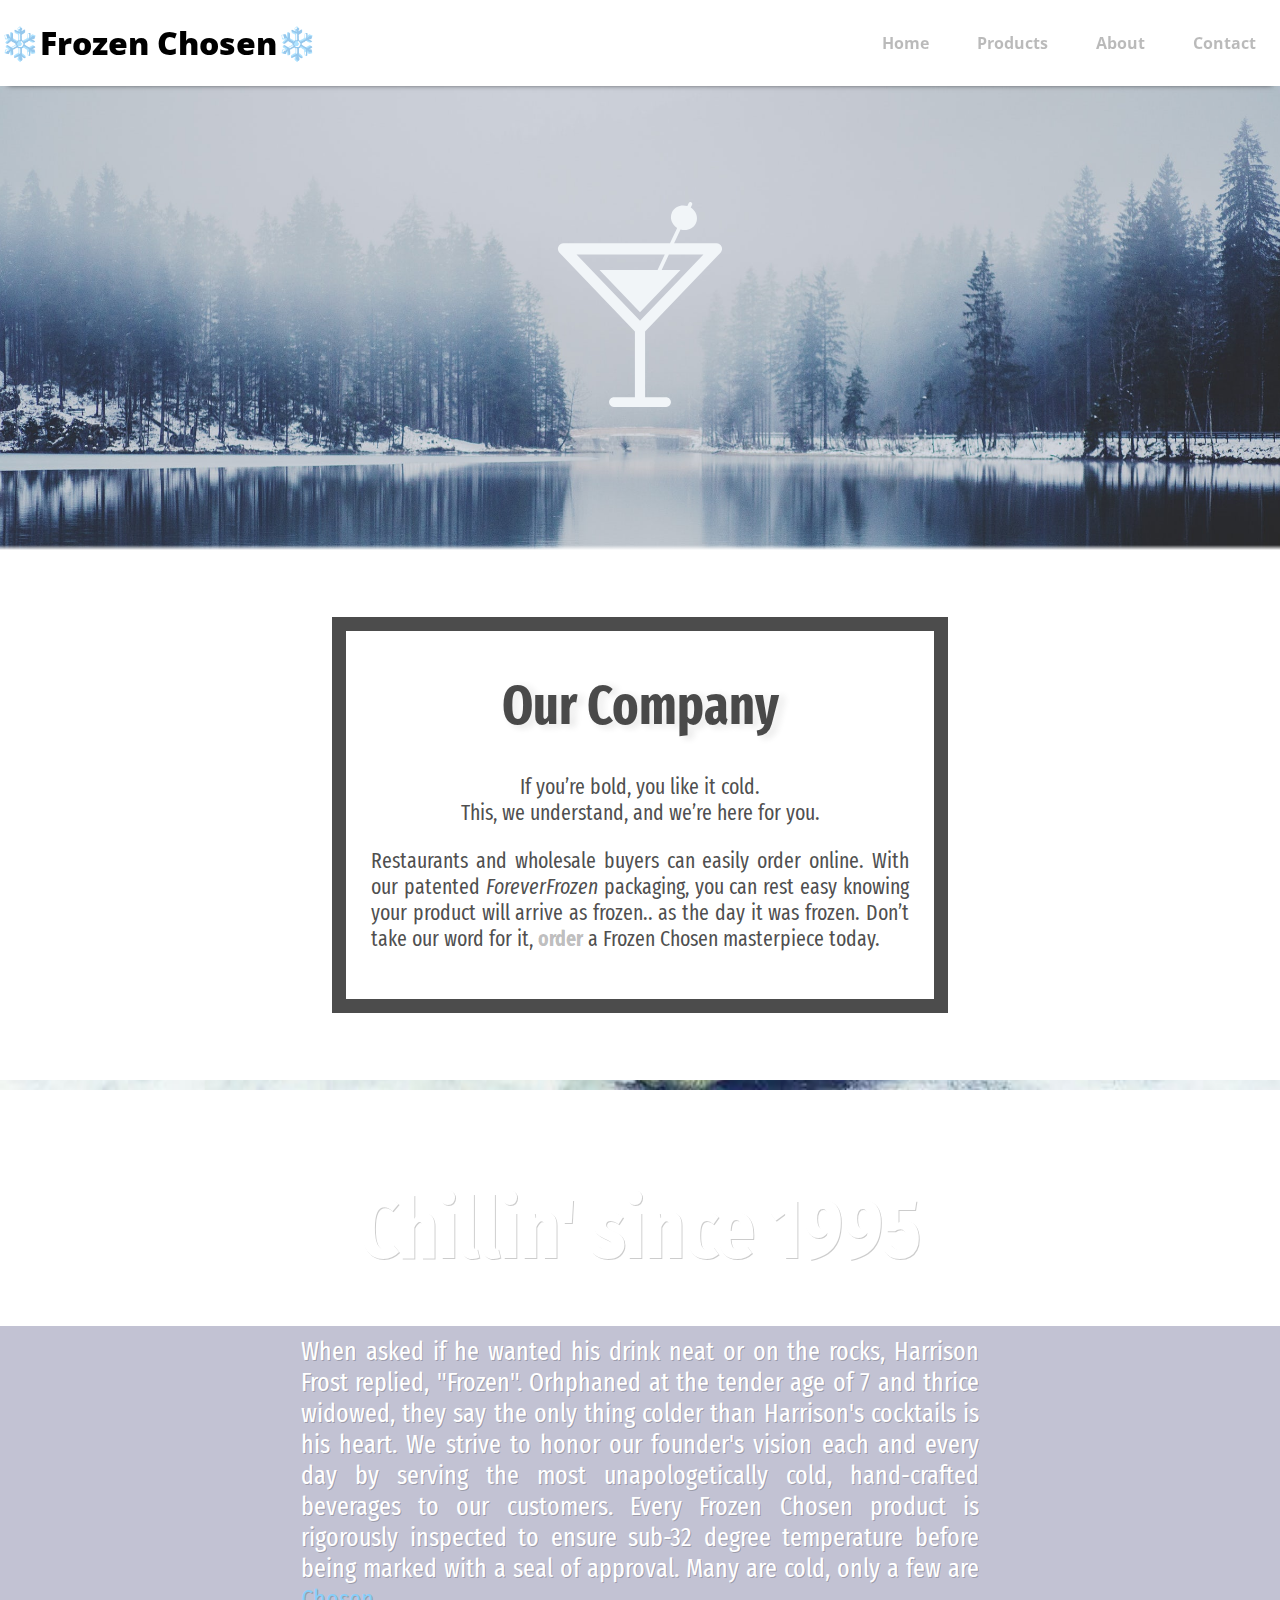
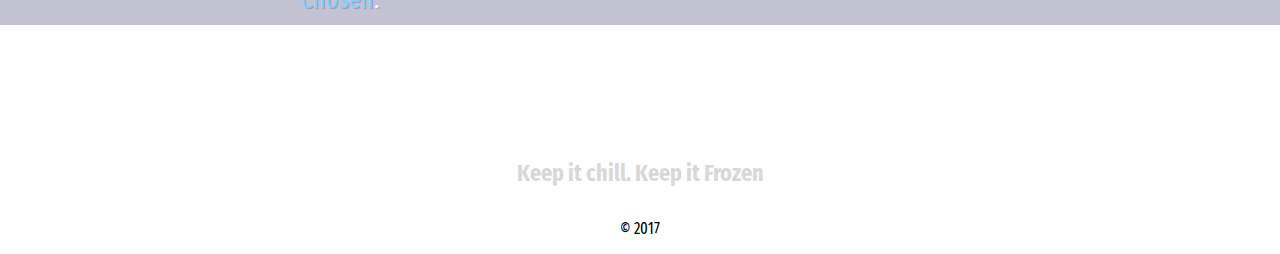
==== commit e4ee6994: "sunday-backup" ====
--- a/about.html
+++ b/about.html
@@ -16,7 +16,9 @@
     <header>
         
         <nav>
-          <img class="logo" src="../images/logo.jpeg" alt="logo" width="150px">
+            <h1>
+                <strong>❄️Frozen Chosen❄️</strong>
+            </h1>
             <ul>
                 <li><a href = "index.html">Home</a></li>
                 <li><a href = "products.html">Products</a></li>
@@ -26,7 +28,9 @@
         </nav>
     </header>
 
-    <div id="mimg"></div>
+    <div id="mimg">
+        <img src="images/cocktail.svg" alt="cocktail-graphic">
+    </div>
 
     <main>
         <div class="about-wrapper">
@@ -36,9 +40,10 @@
                     <span>Our Company</span>
                 </h2>
 
-                <p>If you’re bold, you like it cold. This, we understand, and we’re here for you.</p>
+                <p>If you’re bold, you like it cold. <br>
+                    This, we understand, and we’re here for you.</p>
 
-                <p>Restaurants and wholesale buyers can easily order online. With our patented <i>ForeverFrozen</i> packaging, you can rest easy knowing your product will arrive as frozen.. as the day it was frozen. Don’t take our word for it, order a Frozen Chosen masterpiece today.</p>
+                <p>Restaurants and wholesale buyers can easily order online. With our patented <i>ForeverFrozen</i> packaging, you can rest easy knowing your product will arrive as frozen.. as the day it was frozen. Don’t take our word for it, <a href="products.html">order</a> a Frozen Chosen masterpiece today.</p>
 
                 <div><img></div>
             </section>
@@ -49,20 +54,19 @@
                     <h2 class="">
                         Chillin' since 1995
                     </h2>
-                    <p>Pork venison porchetta flank rump consequat, pariatur ham hock anim pastrami cupidatat quis dolore. Burgdoggen anim bacon
-                        pancetta brisket capicola in fugiat cow. Bresaola frankfurter alcatra hamburger sint tri-tip shoulder jerky aliquip buffalo
-                        turducken cupidatat. Pork chop beef ribs spare ribs, prosciutto mollit aliquip in velit. Minim meatloaf strip steak,
-                        tenderloin ullamco chicken dolore t-bone buffalo cillum officia.</p>
-                    <!-- <img src="images/about-marg.jpg"> -->
-                    <h4><span id="marg-footer">Keep it chill. Keep it Frozen</span></h4>
+                    <div id="about-p">
+                        <p>When asked if he wanted his drink neat or on the rocks, Harrison Frost replied, "Frozen". Orhphaned at the tender age of 7 and thrice widowed, they say the only thing colder than Harrison's cocktails is his heart. We strive to honor our founder's vision each and every day by serving the most unapologetically cold, hand-crafted beverages to our customers. Every Frozen Chosen product is rigorously inspected to ensure sub-32 degree temperature before being marked with a seal of approval. Many are cold, only a few are <span style="color: lightskyblue">Chosen</span>.</p>
+                    </div>
                 </div>
 
-                <!-- <p>Keep it chill. Keep it Frozen</p> -->
             </section>
         </div>
     </main>
 
     <footer>
+        <h4>
+            <span id="marg-footer">Keep it chill. Keep it Frozen</span>
+        </h4>
         <p>&copy 2017 </p>
     </footer>
 </body>
--- a/styles/styles.css
+++ b/styles/styles.css
@@ -25,20 +25,22 @@
 nav ul li{
     padding: 0 1.5em;
     list-style-type: none;
+
 }
 a {
     text-decoration: none;
-    color: lightblue;
-    /* opacity: .3; */
-}
-
-/* .frozen-img {
-    width: 100%;
-    height: 26em;
-} */
-
+    font-weight: 700;
+    color: rgba(0,0,0,.27);
+}
+a:hover{
+    opacity: .6;
+}
+
+
+
+/*------------- main site image div---------- */
 #mimg{
-    background: url("../images/MainPage.jpg") no-repeat center center fixed;
+    background: url("../images/frznMain1.jpg") no-repeat center center fixed;
     background-size: cover;
     height: 550px;
     display: flex;
@@ -46,10 +48,10 @@
 }
 
 #mimg::after{
-    display:block;
-    position:relative;
-    background-image: linear-gradient(to bottom, rgba(255, 255, 255, 0) 0, #fff 100%);
-    margin-top: -75px;
+    /* display:block; */
+    /* position:relative; */
+    background-image: linear-gradient(to bottom, rgba(255, 255, 255, 0) 70px, #fff 100%);
+    margin-top: 68px;
     height: 75px;
     width: 100%;
     content: '';
@@ -77,12 +79,21 @@
 #mimg{
     width:100%;
 }
+#mimg img {
+    height: 205px;
+    margin-top: 202px;
+}
 
 /* ----------------footer------------------ */
 footer{
     font-family: 'Fira Sans Extra Condensed', sans-serif;
-}
-
+    text-align: center;
+}
+footer h4{
+    margin-top: auto;
+    opacity: .15;
+    font-size: 1.5em;
+}
 
 
 /* ----------------About pg----------------------------- */
@@ -102,23 +113,33 @@
 .about-wrapper h2{
     font-size: 2.5em;
     text-shadow: 5px 0px 11px #fff, 5px 2px 7px rgba(0,0,0,0.15);
+    margin-top: 0;
+    padding-top: .8em;
+    margin-bottom: 36px;
 }
 
 .aboutCompany{
-    width: 45%;
-    margin: auto;
+    width: 42%;
+    margin: 3.1em auto;
     font-size: 1.35em;
     color: rgba(0,0,0,.7);
+    border: 14px solid;
+    /* border-style: solid; */
+    padding: 0px 25px;
 }
 .aboutCompany p {
     text-align: justify;
 }
-
+.aboutCompany p:first-of-type{
+    text-align: center;
+}
+
+/*------------ About page bottom image ---------------*/
 #marg {
     background: url("../images/about-marg.jpg") no-repeat center center fixed;
     /* background-size: 100% 100%; */
     background-size: cover;
-    height: 650px;
+    height: auto;
     display: flex;
     flex-direction: column;
 }
@@ -126,81 +147,70 @@
   display: block;
   position: relative;
   background-image: linear-gradient(to bottom, rgba(255, 255, 255, 0) 0, #fff 100%);
-  margin-top: -250px;
-  height: 250px;
+  margin-top: auto;
+  height: 8.4em;
   width: 100%;
   content: '';
 }
 #marg p, #marg h2{
-   /* position: absolute; */
-    text-align: center;
-    /* width: 80%; */
-    left: 10%;
     color: white;
     text-shadow: 1px 1.3px rgba(0,0,0,.2);
 }
 #marg h2{
     font-size: 5.2em;
-    /* padding-top: 1em; */
+    padding-top: 1.2em;
+    text-align: center;
+    margin-bottom: .55em
+}
+#about-p{
+    text-align: justify;
+    font-size: 1.63em;
+    text-shadow: 1px 2px rgba(0,0,0,.2);
+    background-color: rgba(0,0,70,.24);
+    text-align: justify;
 }
 #marg p{
-    /* margin-top: 210px; */
-    font-size: 1.4em;
-    padding: 0px 5.1em;
+    width: 26em;
+    margin: 10px auto;
 }
 #marg img{
     width: 100%;
-    /* position: relative; */
-}
-#marg h4{
-    margin-top: auto;
-    opacity: .79;
-    font-size: 1.6em;
-}
-
-
-
-/* ---------------------------------------Contact Page ----Val------------------------------------------- */
-
-.background {
-    background-color: #e6e6e6;
-    background-image: linear-gradient(to bottom, rgba(255, 255, 255, 0) 0, #fff 100%);
-}
-
+}
+
+
+/* ---------------------------------------Contact Page------------------------------------------- */
 input[type=reset]:hover {
-    cursor: pointer;
-    background-color: rgb(126, 164, 175);
+    cursor:pointer;
+    background-color: steelblue;
   }
 
 .contact {
-    display: flex;
-    margin: 0 3em;
-    padding: 0 5em;
-    font-family: 'Open Sans', sans-serif;
+      display: flex;
+      margin: 0 3em;
+      padding: 0 5em;
+      font-family: 'Open Sans', sans-serif;
   }
   
 .input {
-    flex: 1;
-  }
-
-.social .fb img { 
-    width: 6.22em;
-    height: 6.22em;
+      flex: 1;
+  }
+
+.social .fb img {
+      width: 6.22em;
+      height: 6.22em;
+      display: block;
+      margin: auto;
+      border-radius: 9%;
+  }
+.social .fb {
+    margin-bottom: 2.3em;
+  }
+
+.social .tw img {
+    width: 6.8em;
+    height: 6.8em;
     display: block;
     margin: auto;
-    border-radius: 9%;
-  }
-
-.social .fb {
-    margin-bottom: 2.3em;
-  }
-
-.social .tw img {
-    width: 6.5em;
-    height: 6.5em;
-    display: block;
-    margin: auto;
-    border-radius: 10px;
   }
 
 .social .tw {
@@ -224,43 +234,20 @@
 }
 
 .email span {
-    padding-left: 4.4em;
+    padding-left: 3.3em;
 }
 
 .imput-bar {
-    border: 1px solid #dadada;
-    border-radius: .5em;
+    border: 1px solid #e5e5e5;
+    border-radius: 5px;
     outline: 0;
     width: 80%;
-    padding: 1em 1.1em;
-    margin-bottom: 1.2em;
-    font-size: 1em;
-    box-shadow: 0.1em 0.1em 5px gainsboro;
-}
-
-.button {
-    text-transform: uppercase;
-    background-color: lightblue;
-    color: white;
-    padding: .7em 2em;
-    font-size: larger;
-    letter-spacing: .1em;
-    box-shadow: 0.1em 0.1em 5px gainsboro;
-    border: 0;
-}
-
-h1.standout {
-    font-size: 2em;
-    font-weight: 100;
-}
-
-.social .fb img:hover {
-    box-shadow: 0 0 3px 2px rgba(102, 102, 102, 0.5);
-}
-
-.social .tw img:hover {
-    box-shadow: 0 0 3px 2px rgba(102, 102, 102, 0.5);
-}
+    padding: 15px 20px;
+    margin-bottom: 20px;
+    font-size: 16px;
+
+}
+
 
 
 /*----------------------- PRODUCTS PAGE - JORDAN ------------------------------*/
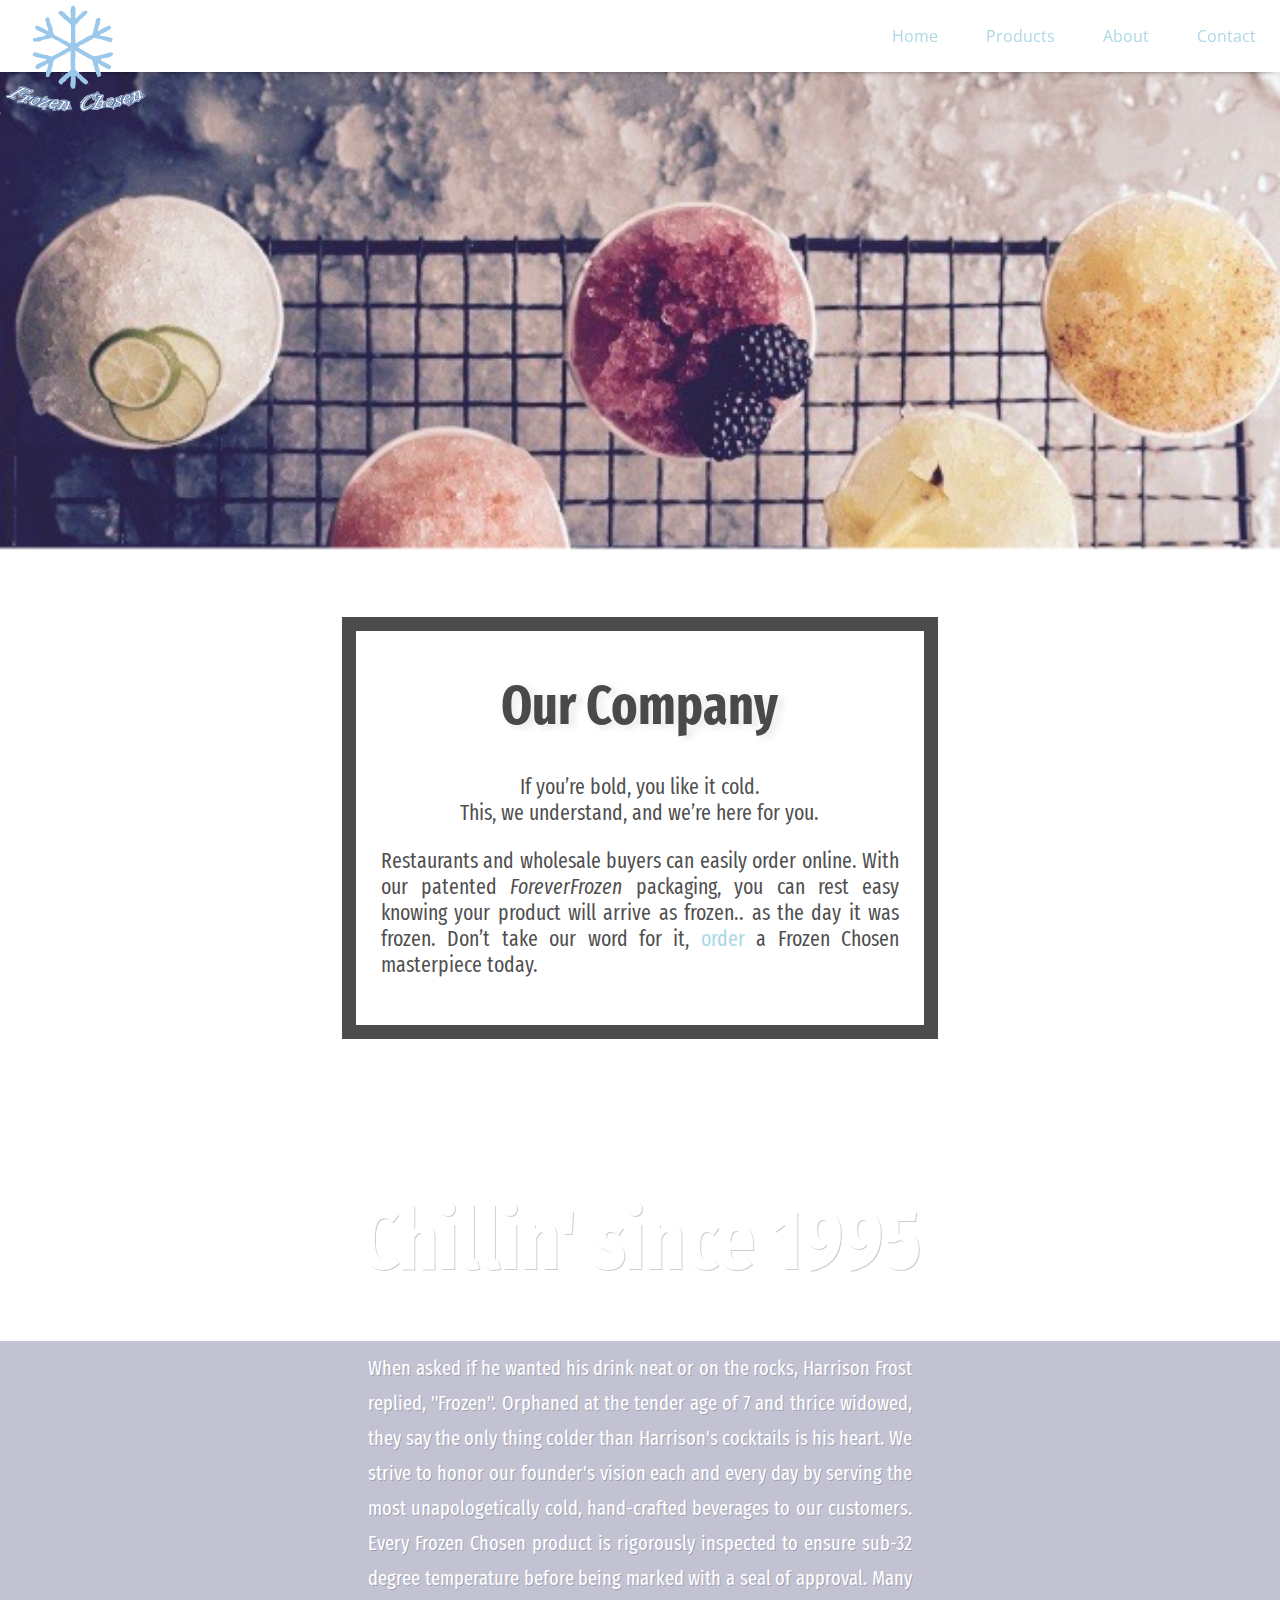
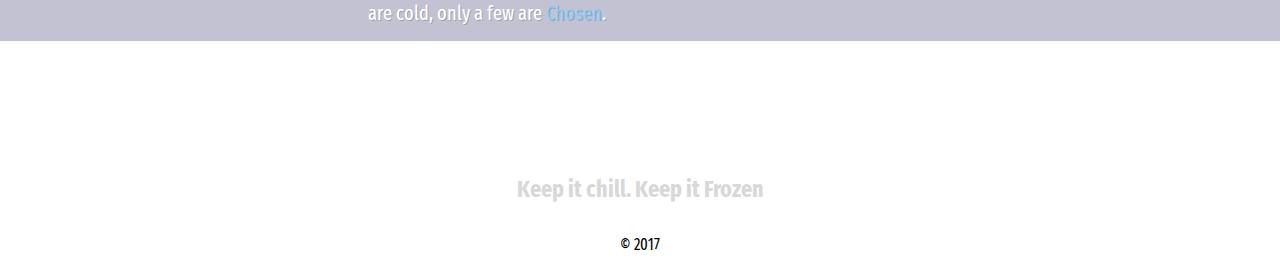
==== commit 7c2220c8: "nav,footer,about-content" ====
--- a/about.html
+++ b/about.html
@@ -16,9 +16,7 @@
     <header>
         
         <nav>
-            <h1>
-                <strong>❄️Frozen Chosen❄️</strong>
-            </h1>
+          <img class="logo" src="../images/logoCleared.png" alt="logo" width="150px">
             <ul>
                 <li><a href = "index.html">Home</a></li>
                 <li><a href = "products.html">Products</a></li>
@@ -29,7 +27,7 @@
     </header>
 
     <div id="mimg">
-        <img src="images/cocktail.svg" alt="cocktail-graphic">
+        <!-- <img src="images/cocktail.svg" alt="cocktail-graphic"> -->
     </div>
 
     <main>
@@ -55,7 +53,7 @@
                         Chillin' since 1995
                     </h2>
                     <div id="about-p">
-                        <p>When asked if he wanted his drink neat or on the rocks, Harrison Frost replied, "Frozen". Orhphaned at the tender age of 7 and thrice widowed, they say the only thing colder than Harrison's cocktails is his heart. We strive to honor our founder's vision each and every day by serving the most unapologetically cold, hand-crafted beverages to our customers. Every Frozen Chosen product is rigorously inspected to ensure sub-32 degree temperature before being marked with a seal of approval. Many are cold, only a few are <span style="color: lightskyblue">Chosen</span>.</p>
+                        <p>When asked if he wanted his drink neat or on the rocks, Harrison Frost replied, "Frozen".  Orphaned at the tender age of 7 and thrice widowed, they say the only thing colder than Harrison's cocktails is his heart. We strive to honor our founder's vision each and every day by serving the most unapologetically cold, hand-crafted beverages to our customers. Every Frozen Chosen product is rigorously inspected to ensure sub-32 degree temperature before being marked with a seal of approval. Many are cold, only a few are <span style="color: lightskyblue">Chosen</span>.</p>
                     </div>
                 </div>
 
--- a/styles/styles.css
+++ b/styles/styles.css
@@ -1,6 +1,6 @@
 body {
     margin: 0;
-    /* background-color: ; */
+    padding-top: 72px;
 }
 
 /*-----------header navigation------------*/
@@ -17,6 +17,11 @@
     width: 100%;
     box-shadow: 0 6px 6px -8px;
     font-size: 1em;
+    height: 4.5em;
+}
+nav img {
+    margin-top: 39px;
+    height: 122px;
 }
 nav ul {
     display: flex;
@@ -25,24 +30,23 @@
 nav ul li{
     padding: 0 1.5em;
     list-style-type: none;
-
 }
 a {
     text-decoration: none;
-    font-weight: 700;
-    color: rgba(0,0,0,.27);
-}
-a:hover{
+    color: lightblue;
+    /* opacity: .3; */
+}
+
+a:hover {
     opacity: .6;
 }
 
 
-
-/*------------- main site image div---------- */
+/* ----------- main site img ------------ */
 #mimg{
-    background: url("../images/frznMain1.jpg") no-repeat center center fixed;
+    background: url("../images/MainPage.jpg") no-repeat center center fixed;
     background-size: cover;
-    height: 550px;
+    height: 478px;
     display: flex;
     flex-direction: column;
 }
@@ -50,9 +54,9 @@
 #mimg::after{
     /* display:block; */
     /* position:relative; */
-    background-image: linear-gradient(to bottom, rgba(255, 255, 255, 0) 70px, #fff 100%);
-    margin-top: 68px;
-    height: 75px;
+    background-image: linear-gradient(to bottom, rgba(255, 255, 255, 0) 0, #fff 100%);
+    margin-top: auto;
+    height: 4px;
     width: 100%;
     content: '';
 }
@@ -66,7 +70,6 @@
 
 #mimg h2{
     font-size:5.2em;
-
     padding: 0;
 
 }
@@ -81,8 +84,53 @@
 }
 #mimg img {
     height: 205px;
-    margin-top: 202px;
-}
+    margin-top: auto;
+}
+
+/*----------- home pg content -----------*/
+.welcome-wrapper{
+    text-align:center;
+}
+
+.welcome-wrapper h2{
+    font-size: 2.5em;
+    text-shadow: 5px 0px 11px #fff, 5px 2px 7px rgba(0,0,0,0.15);
+}
+
+.welcome{
+    width: 45%;
+    margin: auto;
+    font-size: 1.35em;
+    color: rgba(0,0,0,.7);
+}
+.welcome p {
+    text-align: center;
+}
+
+#logistics {
+    background: url("../images/Logistics.jpg") no-repeat center center fixed;
+    background-size: cover;
+    height: 650px;
+    display: flex;
+    flex-direction: column;
+}
+
+#logistics::after {
+    display: block;
+    position: relative;
+    background-image: linear-gradient(to bottom, rgba(255, 255, 255, 0) 0, #fff 100%);
+    margin-top: -250px;
+    height: 250px;
+    width: 100%;
+    content: '';
+  }
+  #logistics p, #logistics h2{
+      text-align: center;
+      /*left: 10%;*/
+      color: white;
+      text-shadow: 1px 1.3px rgba(0,0,0,.2);
+  }
+
 
 /* ----------------footer------------------ */
 footer{
@@ -94,6 +142,7 @@
     opacity: .15;
     font-size: 1.5em;
 }
+
 
 
 /* ----------------About pg----------------------------- */
@@ -120,11 +169,11 @@
 
 .aboutCompany{
     width: 42%;
+    max-width: 24em;
     margin: 3.1em auto;
     font-size: 1.35em;
     color: rgba(0,0,0,.7);
     border: 14px solid;
-    /* border-style: solid; */
     padding: 0px 25px;
 }
 .aboutCompany p {
@@ -158,59 +207,70 @@
 }
 #marg h2{
     font-size: 5.2em;
-    padding-top: 1.2em;
-    text-align: center;
-    margin-bottom: .55em
+    padding-top: 1.02em;
+    text-align: center;
+    margin-bottom: .6em
 }
 #about-p{
     text-align: justify;
-    font-size: 1.63em;
+    font-size: 1.258em;
     text-shadow: 1px 2px rgba(0,0,0,.2);
     background-color: rgba(0,0,70,.24);
     text-align: justify;
 }
 #marg p{
-    width: 26em;
+    width: 27em;
     margin: 10px auto;
+    line-height: 35px;
 }
 #marg img{
     width: 100%;
 }
 
 
-/* ---------------------------------------Contact Page------------------------------------------- */
+
+/* ---------------------------------------Contact Page ----Val------------------------------------------- */
+
+.background {
+    background-color: #e6e6e6;
+    background-image: linear-gradient(to bottom, rgba(255, 255, 255, 0) 0, #fff 100%);
+}
+
 input[type=reset]:hover {
-    cursor:pointer;
-    background-color: steelblue;
-  }
+    cursor: pointer;
+    background-color: rgb(160, 198, 209);
+    transition: ease-in;
+}
 
 .contact {
-      display: flex;
-      margin: 0 3em;
-      padding: 0 5em;
-      font-family: 'Open Sans', sans-serif;
+    display: flex;
+    margin: 0 3em;
+    padding: 0 5em;
+    font-family: 'Open Sans', sans-serif;
   }
   
 .input {
-      flex: 1;
-  }
-
-.social .fb img {
-      width: 6.22em;
-      height: 6.22em;
-      display: block;
-      margin: auto;
-      border-radius: 9%;
-  }
+    flex: 1;
+  }
+
+.social .fb img { 
+    width: 6.22em;
+    height: 6.22em;
+    display: block;
+    margin: auto;
+    border-radius: 9%;
+  }
+
 .social .fb {
     margin-bottom: 2.3em;
   }
 
 .social .tw img {
-    width: 6.8em;
-    height: 6.8em;
+    width: 6.5em;
+    height: 6.5em;
     display: block;
     margin: auto;
+    border-radius: 10px;
   }
 
 .social .tw {
@@ -234,20 +294,43 @@
 }
 
 .email span {
-    padding-left: 3.3em;
+    padding-left: 4.4em;
 }
 
 .imput-bar {
-    border: 1px solid #e5e5e5;
-    border-radius: 5px;
+    border: 1px solid #dadada;
+    border-radius: .5em;
     outline: 0;
     width: 80%;
-    padding: 15px 20px;
-    margin-bottom: 20px;
-    font-size: 16px;
-
-}
-
+    padding: 1em 1.1em;
+    margin-bottom: 1.2em;
+    font-size: 1em;
+    box-shadow: 0.1em 0.1em 5px gainsboro;
+}
+
+.button {
+    text-transform: uppercase;
+    background-color: lightblue;
+    color: white;
+    padding: .7em 2em;
+    font-size: larger;
+    letter-spacing: .1em;
+    box-shadow: 0.1em 0.1em 5px gainsboro;
+    border: 0;
+}
+
+h1.standout {
+    font-size: 2em;
+    font-weight: 100;
+}
+
+.social .fb img:hover {
+    box-shadow: 0 0 3px 2px rgba(102, 102, 102, 0.5);
+}
+
+.social .tw img:hover {
+    box-shadow: 0 0 3px 2px rgba(102, 102, 102, 0.5);
+}
 
 
 /*----------------------- PRODUCTS PAGE - JORDAN ------------------------------*/
@@ -262,12 +345,12 @@
 .product{
     display: none;
     width: 17%;
+    height: 20em;
     margin: 1em;
     padding: 1.4em;
     background-color: white;
     box-shadow: 0 0.8em 1.2em 0 rgba(27, 27, 27, 0.2);
-    transition: 0.4s;
-    border-radius: 1em;
+    border-radius: 0.7em;
 }
     
 .product:hover{
@@ -296,6 +379,7 @@
 .product-image{
     display: block;
     width: 95%;
+    height: 8em;
     margin: 2em auto;
     border-radius: 0.7em 0.2em 0.7em 0.2em;
 }
